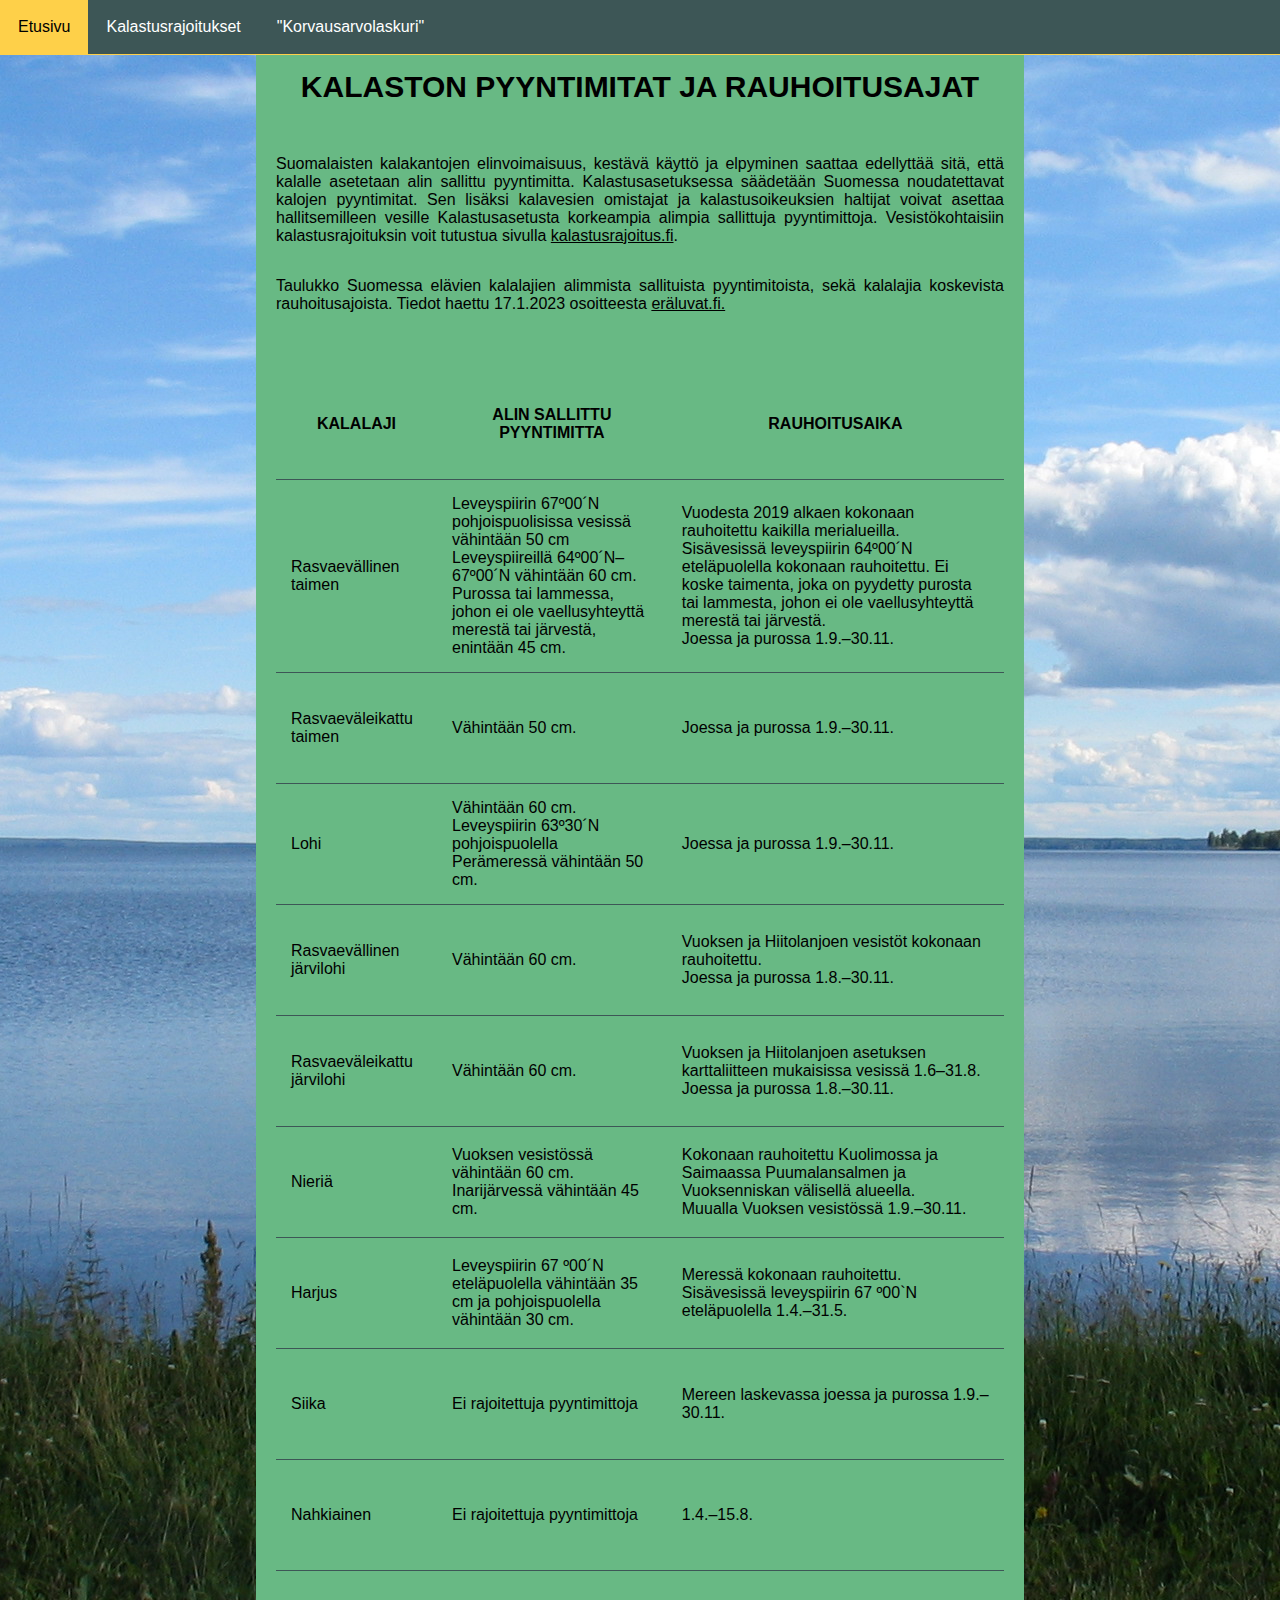
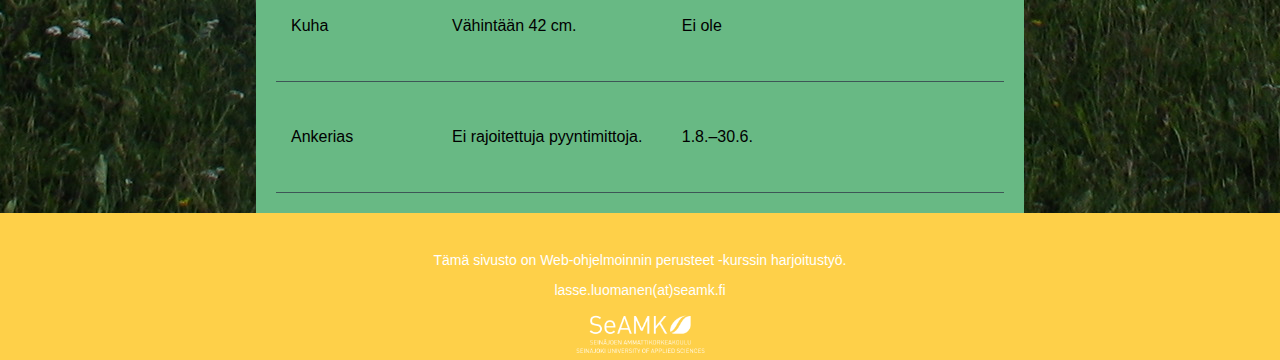
==== sivut/rajoitukset.html @ 95ec3de3 "Add files via upload" ====
<!DOCTYPE html>
<html>
<head>
    <meta charset="UTF-8">
    <meta name="viewport" content="width=device-width, initial-scale=1">
    <link rel="stylesheet" href="../tyylit/rajoitukset.css">
    <title>Kalastusrajoitukset</title>
</head>

<body>
    <!-- 
        Palkki ja linkit
    -->
    <div class="navigointipalkki">
        <a href="../index.html" class="nav_linkki">Etusivu</a>
        <a href="../sivut/rajoitukset.html">Kalastusrajoitukset</a>
        <a href="../sivut/sakot.html">"Korvausarvolaskuri"</a>
    </div>

    <div class="main">
        <h1>Kalaston pyyntimitat ja rauhoitusajat</h1>
        <div class="info">
            <p>Suomalaisten kalakantojen elinvoimaisuus, kestävä käyttö ja elpyminen saattaa edellyttää sitä, että kalalle asetetaan alin sallittu pyyntimitta.
            Kalastusasetuksessa säädetään Suomessa noudatettavat kalojen pyyntimitat. Sen lisäksi kalavesien omistajat ja kalastusoikeuksien haltijat voivat asettaa hallitsemilleen vesille 
            Kalastusasetusta korkeampia alimpia sallittuja pyyntimittoja. Vesistökohtaisiin kalastusrajoituksin voit tutustua sivulla <a href="https://kalastusrajoitus.fi/#/kalastusrajoitus">kalastusrajoitus.fi</a>.</p>

            <p>Taulukko Suomessa elävien kalalajien alimmista sallituista pyyntimitoista, sekä kalalajia koskevista rauhoitusajoista. Tiedot haettu 17.1.2023 osoitteesta <a href="https://www.eraluvat.fi/kalastus/kalavesien-vastuullinen-hoito-ja-kaytto/pyyntimitat-ja-rauhoitusajat.html#section7540">eräluvat.fi.</a></p>
        </div>

        <div class="taulukko">
            <table>
                <tr>
                    <th><b>Kalalaji</b></th>
                    <th><b>Alin sallittu pyyntimitta</b></th>
                    <th><b>Rauhoitusaika</b></th>
                </tr>
                <tr>
                    <td>Rasvaevällinen taimen</td>
                    <td>Leveyspiirin 67º00´N pohjoispuolisissa vesissä vähintään 50 cm <br />Leveyspiireillä 64º00´N–67º00´N vähintään 60 cm.<br />Purossa tai lammessa, johon ei ole vaellusyhteyttä merestä tai järvestä, enintään 45 cm.</td>
                    <td>Vuodesta 2019 alkaen kokonaan rauhoitettu kaikilla merialueilla.<br />Sisävesissä leveyspiirin 64º00´N eteläpuolella kokonaan rauhoitettu. Ei koske taimenta, joka on pyydetty purosta tai lammesta, johon ei ole vaellusyhteyttä merestä tai järvestä. <br />
                    Joessa ja purossa 1.9.–30.11.</td>
                </tr>
                <tr>
                    <td>Rasvaeväleikattu taimen</td>
                    <td>Vähintään 50 cm.</td>
                    <td>Joessa ja purossa 1.9.–30.11.</td>
                </tr>
                <tr>
                    <td>Lohi</td>
                    <td>Vähintään 60 cm.<br />Leveyspiirin 63º30´N pohjoispuolella Perämeressä vähintään 50 cm.</td>
                    <td>Joessa ja purossa 1.9.–30.11.</td>
                </tr>
                <tr>
                    <td>Rasvaevällinen järvilohi</td>
                    <td>Vähintään 60 cm.</td>
                    <td>Vuoksen ja Hiitolanjoen vesistöt kokonaan rauhoitettu.<br />Joessa ja purossa 1.8.–30.11.</td>
                </tr>
                <tr>
                    <td>Rasvaeväleikattu järvilohi</td>
                    <td>Vähintään 60 cm.</td>
                    <td>Vuoksen ja Hiitolanjoen asetuksen karttaliitteen mukaisissa vesissä 1.6–31.8.<br />Joessa ja purossa 1.8.–30.11.</td>
                </tr>
                <tr>
                    <td>Nieriä</td>
                    <td>Vuoksen vesistössä vähintään 60 cm.<br />Inarijärvessä vähintään 45 cm.</td>
                    <td>Kokonaan rauhoitettu Kuolimossa ja Saimaassa Puumalansalmen ja Vuoksenniskan välisellä alueella.<br />Muualla Vuoksen vesistössä 1.9.–30.11.</td>
                </tr>
                <tr>
                    <td>Harjus</td>
                    <td>Leveyspiirin 67 º00´N eteläpuolella vähintään 35 cm ja pohjoispuolella vähintään 30 cm.</td>
                    <td>Meressä kokonaan rauhoitettu.<br />Sisävesissä leveyspiirin 67 º00`N eteläpuolella 1.4.–31.5.</td>
                </tr>
                <tr>
                    <td>Siika</td>
                    <td>Ei rajoitettuja pyyntimittoja</td>
                    <td>Mereen laskevassa joessa ja purossa 1.9.–30.11.</td>
                </tr>
                <tr>
                    <td>Nahkiainen</td>
                    <td>Ei rajoitettuja pyyntimittoja</td>
                    <td>1.4.–15.8.</td>
                </tr>
                <tr>
                    <td>Kuha</td>
                    <td>Vähintään 42 cm.</td>
                    <td>Ei ole</td>
                </tr>
                <tr>
                    <td>Ankerias</td>
                    <td>Ei rajoitettuja pyyntimittoja.</td>
                    <td>1.8.–30.6.</td> 
                </tr>
            </table>
        </div>

    </div>
    <div class="footer">
        <p>Tämä sivusto on Web-ohjelmoinnin perusteet -kurssin harjoitustyö.</p>
        <p>lasse.luomanen(at)seamk.fi</p>
        <!--
            SeAMK-logo ladattu opiskelijoille tarkoitetusta kuvapankista SeAMK:n intranetistä
        -->
        <img src="../media/SeAMK_logo_valkoinen_fi_en.png" alt="SeAMK logo" width="133" height="45">
    </div>

</body>
</html>
---- tyylit/rajoitukset.css ----
/* Yläosan navigaatiopalkki */
.navigointipalkki {
  display: flex;
  background-color: #3D5656;
  border-bottom: 1px solid #FED049;
  font-family:'Trebuchet MS', 'Lucida Sans Unicode', 'Lucida Grande', 'Lucida Sans', Arial, sans-serif;
}

.navigointipalkki a:visited {
  color: white;
  text-decoration: none;
}

.navigointipalkki a {
  padding: 18px;
  text-decoration: none;
  color: white;
}

.navigointipalkki a:hover {
  background-color: #FED049;
  color: black;
}

/* Flexbox-asettelu
   Taustakuva
   Otsikko
*/
body {
  margin: 0px;
  background-image: url('../media/lappajarvi.jpg');
  background-image: no-repeat;
  background-position: center center;
}

.main {
  margin: auto;
  padding-left: 20%;
  padding-right: 20%;
}

.main h1 {
  font-family:'Trebuchet MS', 'Lucida Sans Unicode', 'Lucida Grande', 'Lucida Sans', Arial, sans-serif;
  text-transform: uppercase;
  text-align: center;
  margin: 0;
  padding: 15px;
  background-color: #68B984;
  font-size: 30px;
}

/* Taulukon yläpuolinen info-osio */
.info {
  display: flex;
  flex-wrap: wrap;
  background-color: #68B984;
  padding: 20px;
  text-align: justify;
}

.info a {
  text-decoration: underline;
  color: black;
}

.info a:hover {
  color: #FED049
}

.info p {
  font-family:'Trebuchet MS', 'Lucida Sans Unicode', 'Lucida Grande', 'Lucida Sans', Arial, sans-serif;
}

/* Varsinainen taulukkuosio */

table {
  border-collapse: collapse;
  border: none;
}

.taulukko {
  padding: 20px;
  border: none;
  background-color: #68B984;
  font-family:'Trebuchet MS', 'Lucida Sans Unicode', 'Lucida Grande', 'Lucida Sans', Arial, sans-serif;
  font-size: 16px;
}

.taulukko th, td {
  height: 80px;
  padding: 15px;
  border: none;
  border-bottom: 1px solid #3D5656;
}

/*
Kolumnien otsikot isoille kirjaimille 
*/
.taulukko th {
  text-transform: uppercase;
}

/*
korostetaan käyttäjälle yksittäistä riviä
kun hiiri liikkuu päällä.
*/
tr:hover {
  background-color: #3D5656;
}

/* Sivun alaosan pohjapalkki */
.footer {
  background-color: #FED049;
  padding-top: 25px;
  text-align: center;
  align-items: center;
  color: white;
  font-size: 14px;
  font-family:'Trebuchet MS', 'Lucida Sans Unicode', 'Lucida Grande', 'Lucida Sans', Arial, sans-serif;
}

/* Responsiiviset osat
   Navigointipalkin linkit päällekkäin
*/
@media screen and (max-width: 800px) {
  .navigointipalkki{
    flex-direction: column;
    text-align: center;
  }

  /* Pienennetään otsikkoa */
  .main h1 {
    font-size: 18px;
  }

  /* Poistetaan puskurit sivulta
     koska poistamme taustakuvankin
  */ 
  .main {
    padding-left: 0%;
    padding-right: 0%;
  }

  /* 
  Otetaan taustakuva pois
  */
  body{
    background-image: none;
    background-color: #68B984;
  }

  /* Otetaan navigointipalkista hover
  "pois" kun siirretään mahd. mobiililaitteelle. Tähän nyt
  varmaan joku nätimpikin tapa olisi.*/
  .navigointipalkki a:hover {
    background-color: #3D5656;
    color: white;
  }

  /* Otetaan taulukosta hover
    "pois" kun siirretään mahd. mobiililaitteelle*/
  tr:hover{
    background-color: #68B984;
  }

  /* Hoverin ollessa pois muutetaan väriä painallettaessa
  linkkiä, jotta käyttäjä saa indikaation onnistuneesta
  opereaatiosta. */
  .navigointipalkki a:active{
    background-color: #FED049;
    color: black;
  }

  /* Pienennetään taulukon fyysistä kokoa*/
  .taulukko {
    padding: 2%;
    font-size: 14px;
  }

  /*"Otetaan" hover pois*/
  .info a:hover {
    color: black;
  }


  /* Hoverin ollessa pois muutetaan väriä painallettaessa
  linkkiä, jotta käyttäjä saa indikaation onnistuneesta
  opereaatiosta. */
  .info a:active {
    color: #FED049;
  }

}
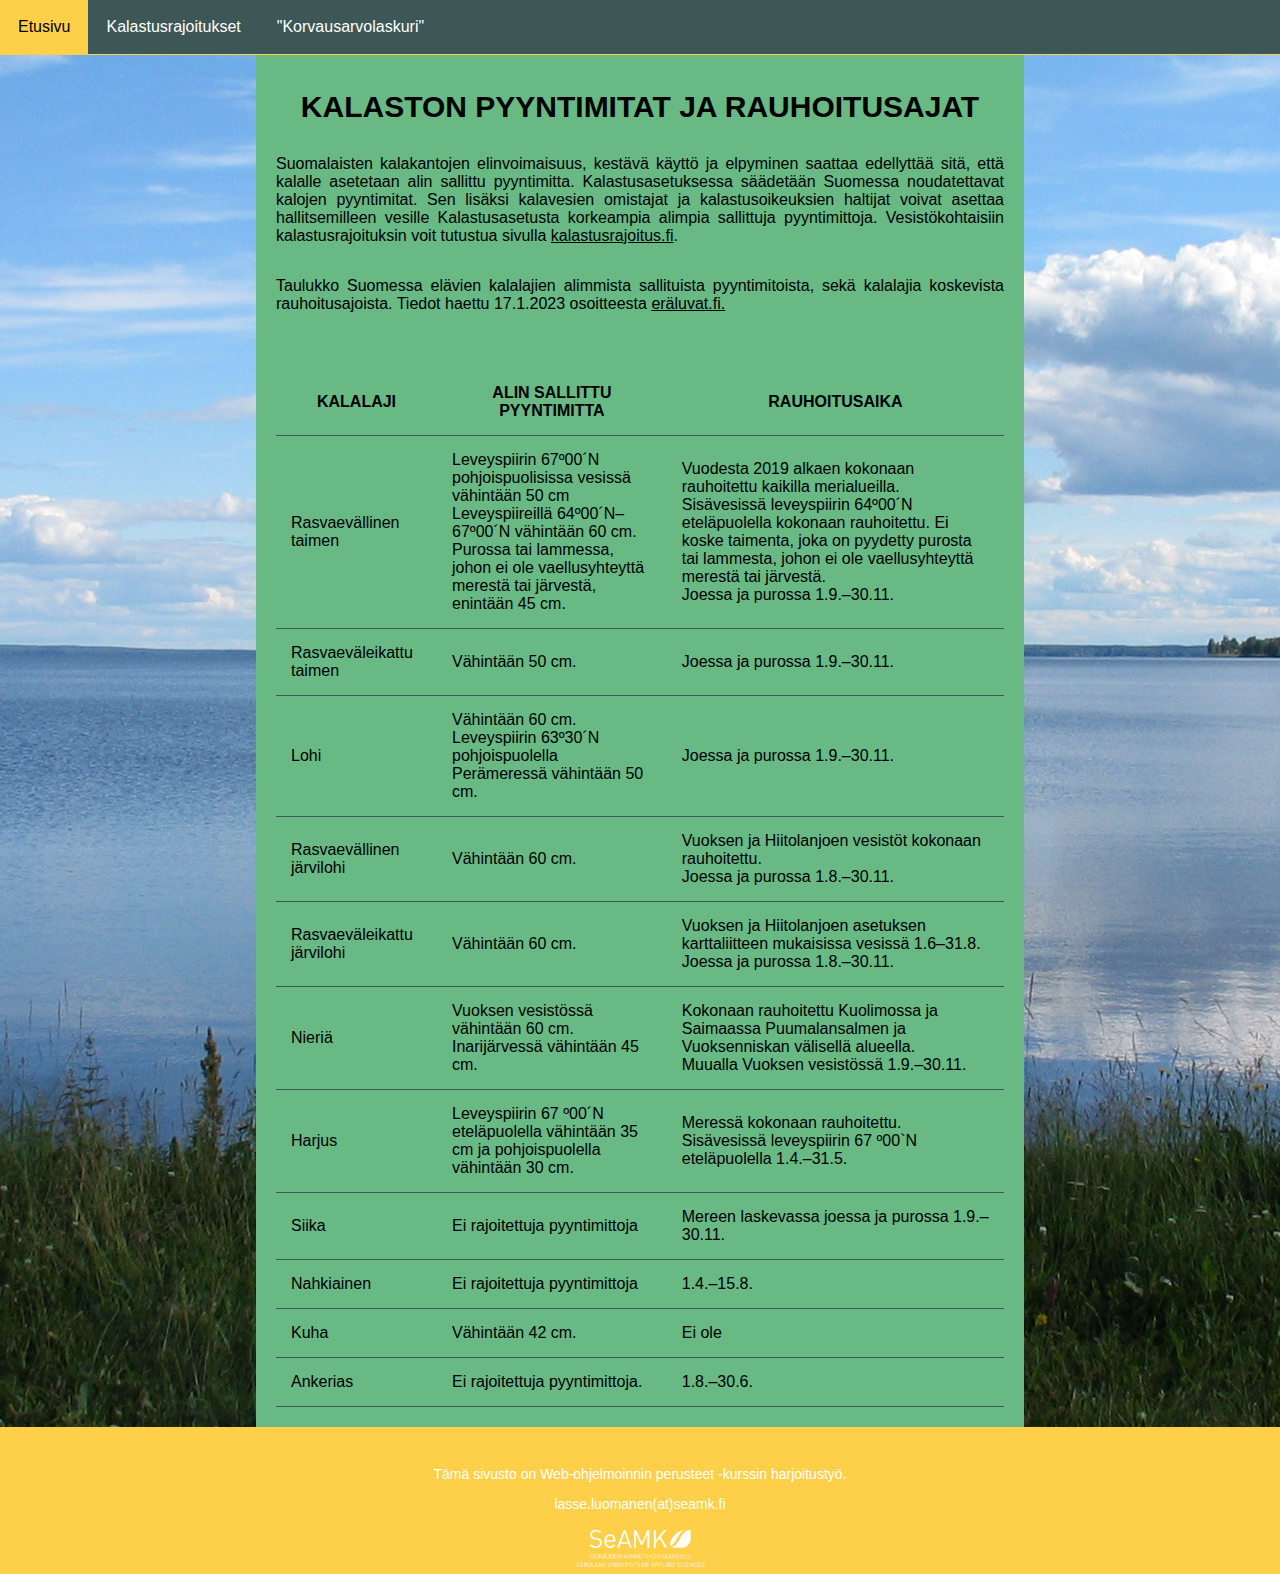
==== commit 381f6500: "Add files via upload" ====
--- a/sivut/rajoitukset.html
+++ b/sivut/rajoitukset.html
@@ -18,8 +18,8 @@
     </div>
 
     <div class="main">
-        <h1>Kalaston pyyntimitat ja rauhoitusajat</h1>
         <div class="info">
+            <h1>Kalaston pyyntimitat ja rauhoitusajat</h1>
             <p>Suomalaisten kalakantojen elinvoimaisuus, kestävä käyttö ja elpyminen saattaa edellyttää sitä, että kalalle asetetaan alin sallittu pyyntimitta.
             Kalastusasetuksessa säädetään Suomessa noudatettavat kalojen pyyntimitat. Sen lisäksi kalavesien omistajat ja kalastusoikeuksien haltijat voivat asettaa hallitsemilleen vesille 
             Kalastusasetusta korkeampia alimpia sallittuja pyyntimittoja. Vesistökohtaisiin kalastusrajoituksin voit tutustua sivulla <a href="https://kalastusrajoitus.fi/#/kalastusrajoitus">kalastusrajoitus.fi</a>.</p>
--- a/tyylit/rajoitukset.css
+++ b/tyylit/rajoitukset.css
@@ -34,16 +34,19 @@
 }
 
 .main {
+  display: flex;
+  flex-wrap: wrap;
   margin: auto;
   padding-left: 20%;
   padding-right: 20%;
 }
 
-.main h1 {
+.info h1 {
   font-family:'Trebuchet MS', 'Lucida Sans Unicode', 'Lucida Grande', 'Lucida Sans', Arial, sans-serif;
   text-transform: uppercase;
   text-align: center;
   margin: 0;
+  width: 100%;
   padding: 15px;
   background-color: #68B984;
   font-size: 30px;
@@ -87,7 +90,6 @@
 }
 
 .taulukko th, td {
-  height: 80px;
   padding: 15px;
   border: none;
   border-bottom: 1px solid #3D5656;
@@ -173,8 +175,9 @@
 
   /* Pienennetään taulukon fyysistä kokoa*/
   .taulukko {
-    padding: 2%;
+    padding: 0%;
     font-size: 14px;
+    overflow-wrap: break-word;
   }
 
   /*"Otetaan" hover pois*/
